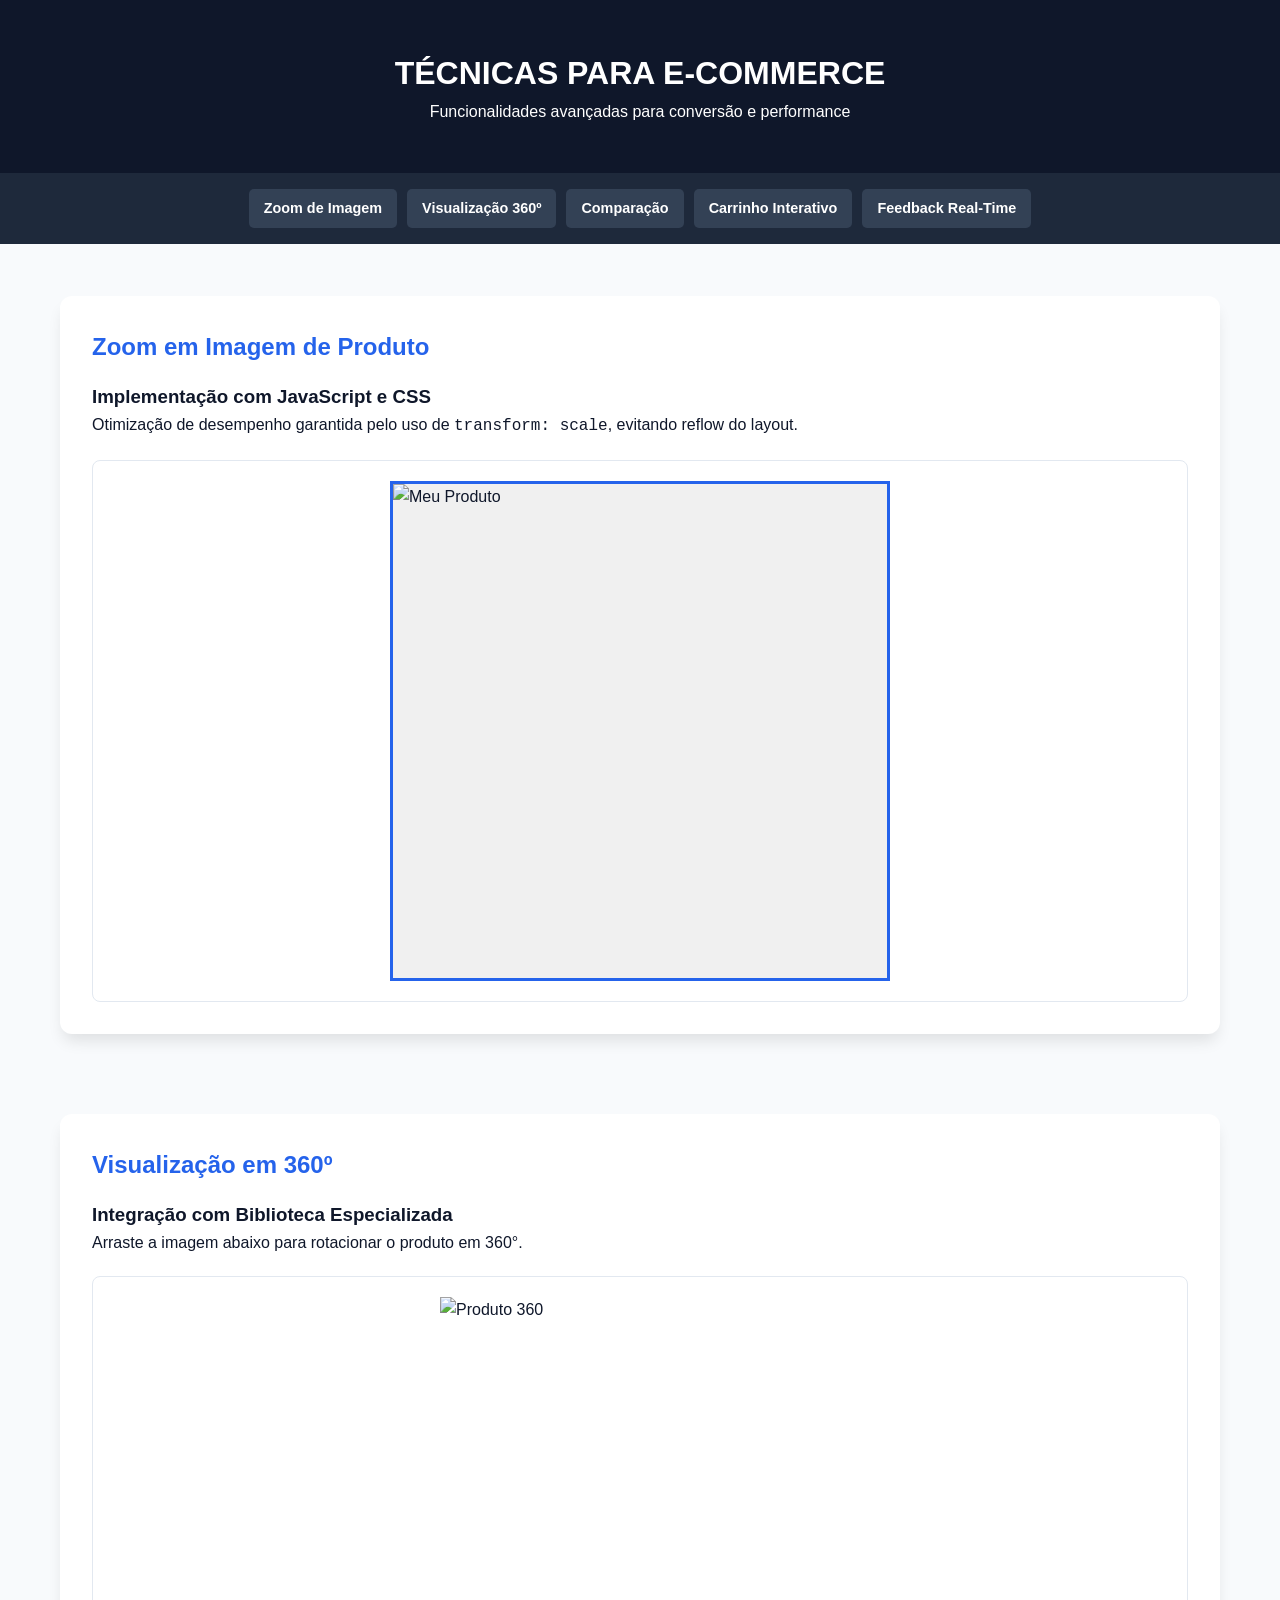
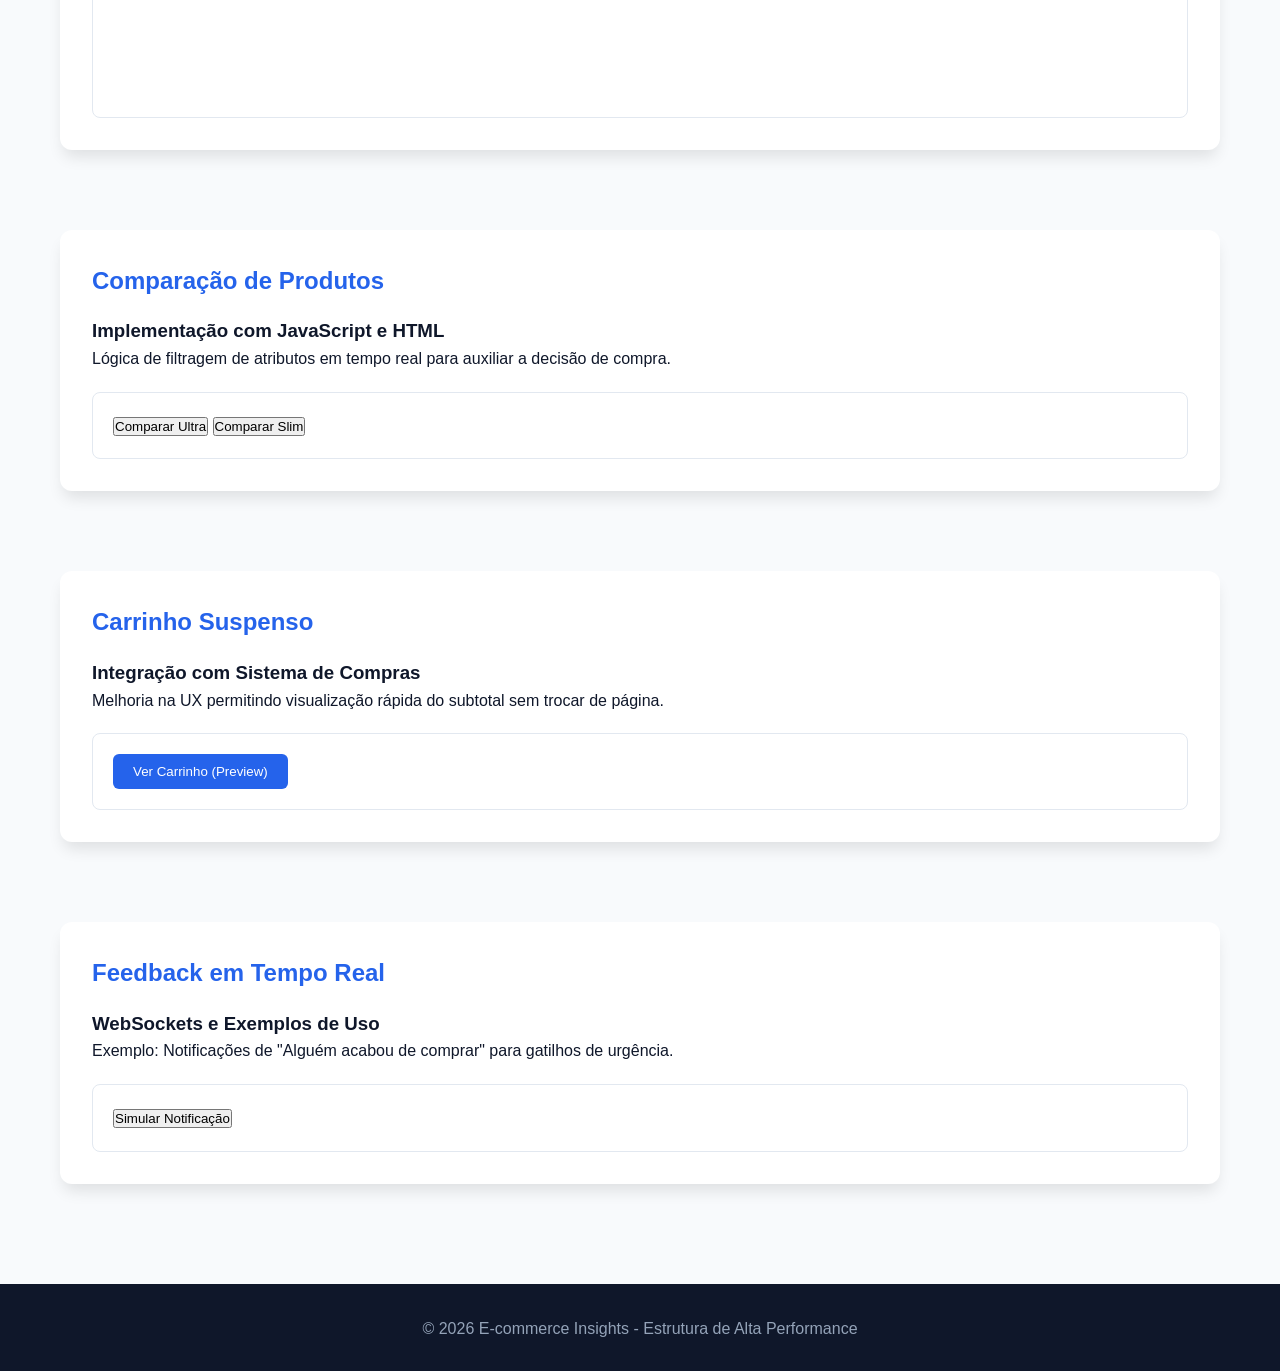
==== index.html @ aa50e953 "texto" ====
<!-- index.html -->
<!DOCTYPE html>
<html lang="pt-br">

<head>
    <meta charset="UTF-8">
    <meta name="viewport" content="width=device-width, initial-scale=1.0">
    <title>Técnicas de E-commerce | Dev Mastery</title>
    <link rel="stylesheet" href="style.css">
    <script defer src="https://cdn.jsdelivr.net/npm/@3dweb/360javascriptviewer@1/lib/JavascriptViewer.min.js"></script>
</head>

<body>

    <header>
        <h1>TÉCNICAS PARA E-COMMERCE</h1>
        <p>Funcionalidades avançadas para conversão e performance</p>
    </header>

    <nav>
        <a href="#zoom">Zoom de Imagem</a>
        <a href="#v360">Visualização 360º</a>
        <a href="#compare">Comparação</a>
        <a href="#cart">Carrinho Interativo</a>
        <a href="#feedback">Feedback Real-Time</a>
    </nav>

    <main>
        <section id="zoom">
            <h2>Zoom em Imagem de Produto</h2>
            <article>
                <h3>Implementação com JavaScript e CSS</h3>
                <p>Otimização de desempenho garantida pelo uso de <code>transform: scale</code>, evitando reflow do
                    layout.</p>
                <div class="demo-box">
                    <div class="zoom-container" id="zoomArea">
                        <img src="imagens/imagem.webp" alt="Meu Produto" id="zoomImg">
                    </div>
                </div>
            </article>
        </section>

        <section id="v360">
            <h2>Visualização em 360º</h2>
            <article>
                <h3>Integração com Biblioteca Especializada</h3>
                <p>Arraste a imagem abaixo para rotacionar o produto em 360°.</p>
                <div class="demo-box">
                    <div id="jsv-holder" style="width: 100%; max-width: 400px; margin: 0 auto;">
                        <img id="jsv-image" alt="Produto 360"
                            src="https://360-javascriptviewer.gumlet.io/images/phone/iphone-gold-01.png">
                    </div>
                </div>
            </article>
        </section>

        <section id="compare">
            <h2>Comparação de Produtos</h2>
            <article>
                <h3>Implementação com JavaScript e HTML</h3>
                <p>Lógica de filtragem de atributos em tempo real para auxiliar a decisão de compra.</p>
                <div class="demo-box">
                    <button onclick="compare('Modelo Ultra')">Comparar Ultra</button>
                    <button onclick="compare('Modelo Slim')">Comparar Slim</button>
                    <div id="compareResult" class="result-text"></div>
                </div>
            </article>
        </section>

        <section id="cart">
            <h2>Carrinho Suspenso</h2>
            <article>
                <h3>Integração com Sistema de Compras</h3>
                <p>Melhoria na UX permitindo visualização rápida do subtotal sem trocar de página.</p>
                <div class="demo-box">
                    <button class="btn-main" onclick="toggleCart()">Ver Carrinho (Preview)</button>
                </div>
            </article>
        </section>

        <section id="feedback">
            <h2>Feedback em Tempo Real</h2>
            <article>
                <h3>WebSockets e Exemplos de Uso</h3>
                <p>Exemplo: Notificações de "Alguém acabou de comprar" para gatilhos de urgência.</p>
                <div class="demo-box">
                    <button onclick="simulatePurchase()">Simular Notificação</button>
                </div>
            </article>
        </section>
    </main>

    <div id="cart-panel" class="side-panel">
        <h3>Seu Carrinho</h3>
        <p>1x Produto Exemplo - R$ 149,90</p>
        <button onclick="toggleCart()">Fechar</button>
    </div>

    <div id="notification-box" class="toast">
        🛒 Alguém de São Paulo acabou de comprar este item!
    </div>

    <footer>
        <p>&copy; 2026 E-commerce Insights - Estrutura de Alta Performance</p>
    </footer>

    <script src="script.js"></script>
</body>

</html>
---- style.css ----
/*style.css*/
:root {
    --primary: #2563eb;
    --secondary: #1e293b;
    --accent: #f59e0b;
    --light: #f8fafc;
    --dark: #0f172a;
}

* {
    margin: 0;
    padding: 0;
    box-sizing: border-box;
}

body {
    font-family: 'Inter', sans-serif;
    background: var(--light);
    color: var(--dark);
    line-height: 1.6;
}

/* Layout */
header {
    background: var(--dark);
    color: white;
    padding: 3rem 5%;
    text-align: center;
}

nav {
    background: var(--secondary);
    position: sticky;
    top: 0;
    display: flex;
    justify-content: center;
    gap: 20px;
    padding: 1rem;
    z-index: 1000;
}

nav a {
    color: white;
    text-decoration: none;
    font-weight: bold;
    font-size: 0.85rem;
}

nav a:hover {
    color: var(--accent);
}

main {
    max-width: 900px;
    margin: 2rem auto;
    padding: 20px;
}

section {
    background: white;
    margin-bottom: 3rem;
    padding: 2rem;
    border-radius: 12px;
    box-shadow: 0 10px 15px -3px rgba(0, 0, 0, 0.1);
}

h2 {
    color: var(--primary);
    margin-bottom: 1rem;
}

/* Componentes */
.demo-box {
    border: 1px solid #e2e8f0;
    padding: 20px;
    border-radius: 8px;
    margin-top: 20px;
    background: #fff;
}

.zoom-container {
    width: 100%;
    max-width: 500px;
    height: 500px;
    /* Altura fixa para criar o "quadro" */
    overflow: hidden;
    position: relative;
    border: 3px solid #2563eb;
    margin: 20px auto;
    background-color: #f0f0f0;
    cursor: zoom-in;
}

#zoomImg {
    width: 100%;
    height: 100%;
    object-fit: contain;
    /* Mostra a imagem inteira sem cortar */
    display: block;
    transition: transform 0.1s ease-out;
}


#jsv-holder {
    width: 100%;
    aspect-ratio: 1/1;
    /* Mantém o quadrado para a rotação */
    cursor: grab;
}

#jsv-holder:active {
    cursor: grabbing;
}

#jsv-image {
    width: 100%;
    height: auto;
    display: block;
}



.side-panel {
    position: fixed;
    right: -320px;
    top: 0;
    width: 300px;
    height: 100%;
    background: white;
    box-shadow: -5px 0 15px rgba(0, 0, 0, 0.1);
    transition: 0.4s cubic-bezier(0.4, 0, 0.2, 1);
    padding: 2rem;
    z-index: 2000;
}

.side-panel.active {
    right: 0;
}

.toast {
    position: fixed;
    bottom: 20px;
    left: 20px;
    background: #059669;
    color: white;
    padding: 1rem 2rem;
    border-radius: 50px;
    display: none;
    box-shadow: 0 4px 12px rgba(0, 0, 0, 0.2);
}

.btn-main {
    background: var(--primary);
    color: white;
    border: none;
    padding: 10px 20px;
    cursor: pointer;
    border-radius: 6px;
}

footer {
    background: var(--dark);
    color: #94a3b8;
    text-align: center;
    padding: 2rem;
}



/* Configurações Globais Responsivas */
html {
    font-size: 16px;
}

main {
    width: 95%;
    max-width: 1200px;
    margin: 2rem auto;
    display: flex;
    flex-direction: column;
    gap: 2rem;
}

/* Menu Responsivo */
nav {
    display: flex;
    flex-wrap: wrap;
    /* Permite que os itens pulem de linha no celular */
    justify-content: center;
    gap: 10px;
    padding: 1rem;
    position: sticky;
    top: 0;
    background: #1e293b;
    z-index: 1000;
}

nav a {
    padding: 8px 15px;
    background: #334155;
    border-radius: 5px;
    font-size: 0.9rem;
    white-space: nowrap;
    /* Evita que o texto do link quebre ao meio */
}

/* Containers de Imagem Flexíveis */
.zoom-container,
#jsv-holder {
    width: 100%;
    max-width: 500px;
    /* Limite para desktop */
    height: auto;
    aspect-ratio: 1 / 1;
    /* Mantém o quadrado perfeito em qualquer tela */
    margin: 0 auto;
}

/* --- MEDIA QUERIES (A MÁGICA ACONTECE AQUI) --- */

@media (max-width: 768px) {
    header h1 {
        font-size: 1.5rem;
    }

    nav {
        gap: 5px;
    }

    nav a {
        font-size: 0.8rem;
        flex: 1 1 40%;
        /* Faz os botões ocuparem metade da largura no mobile */
        text-align: center;
    }

    section {
        padding: 1rem;
    }

    .side-panel {
        width: 100%;
        /* Carrinho ocupa a tela toda no celular */
        right: -100%;
    }
}

@media (max-width: 480px) {
    nav a {
        flex: 1 1 100%;
        /* Um link por linha em telas muito pequenas */
    }

    .zoom-container {
        max-width: 100%;
        /* Usa toda a largura disponível */
    }
}
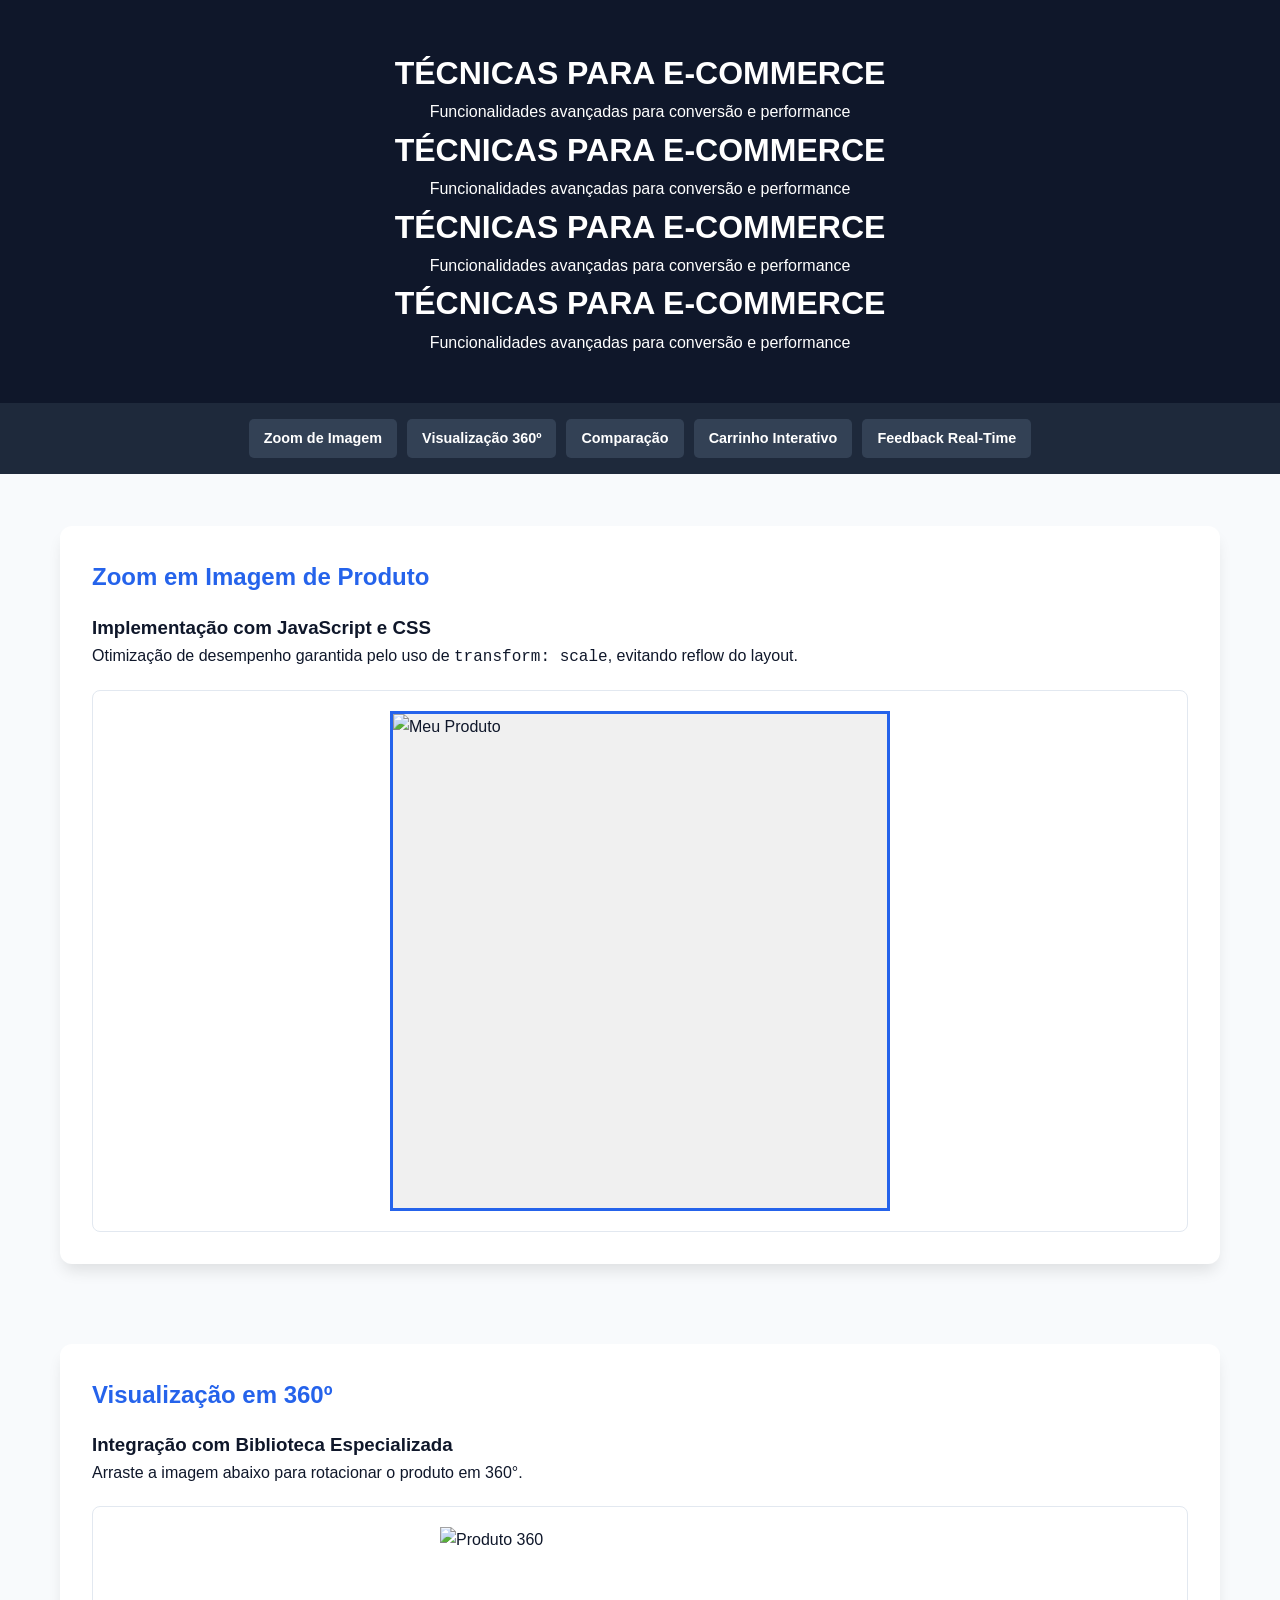
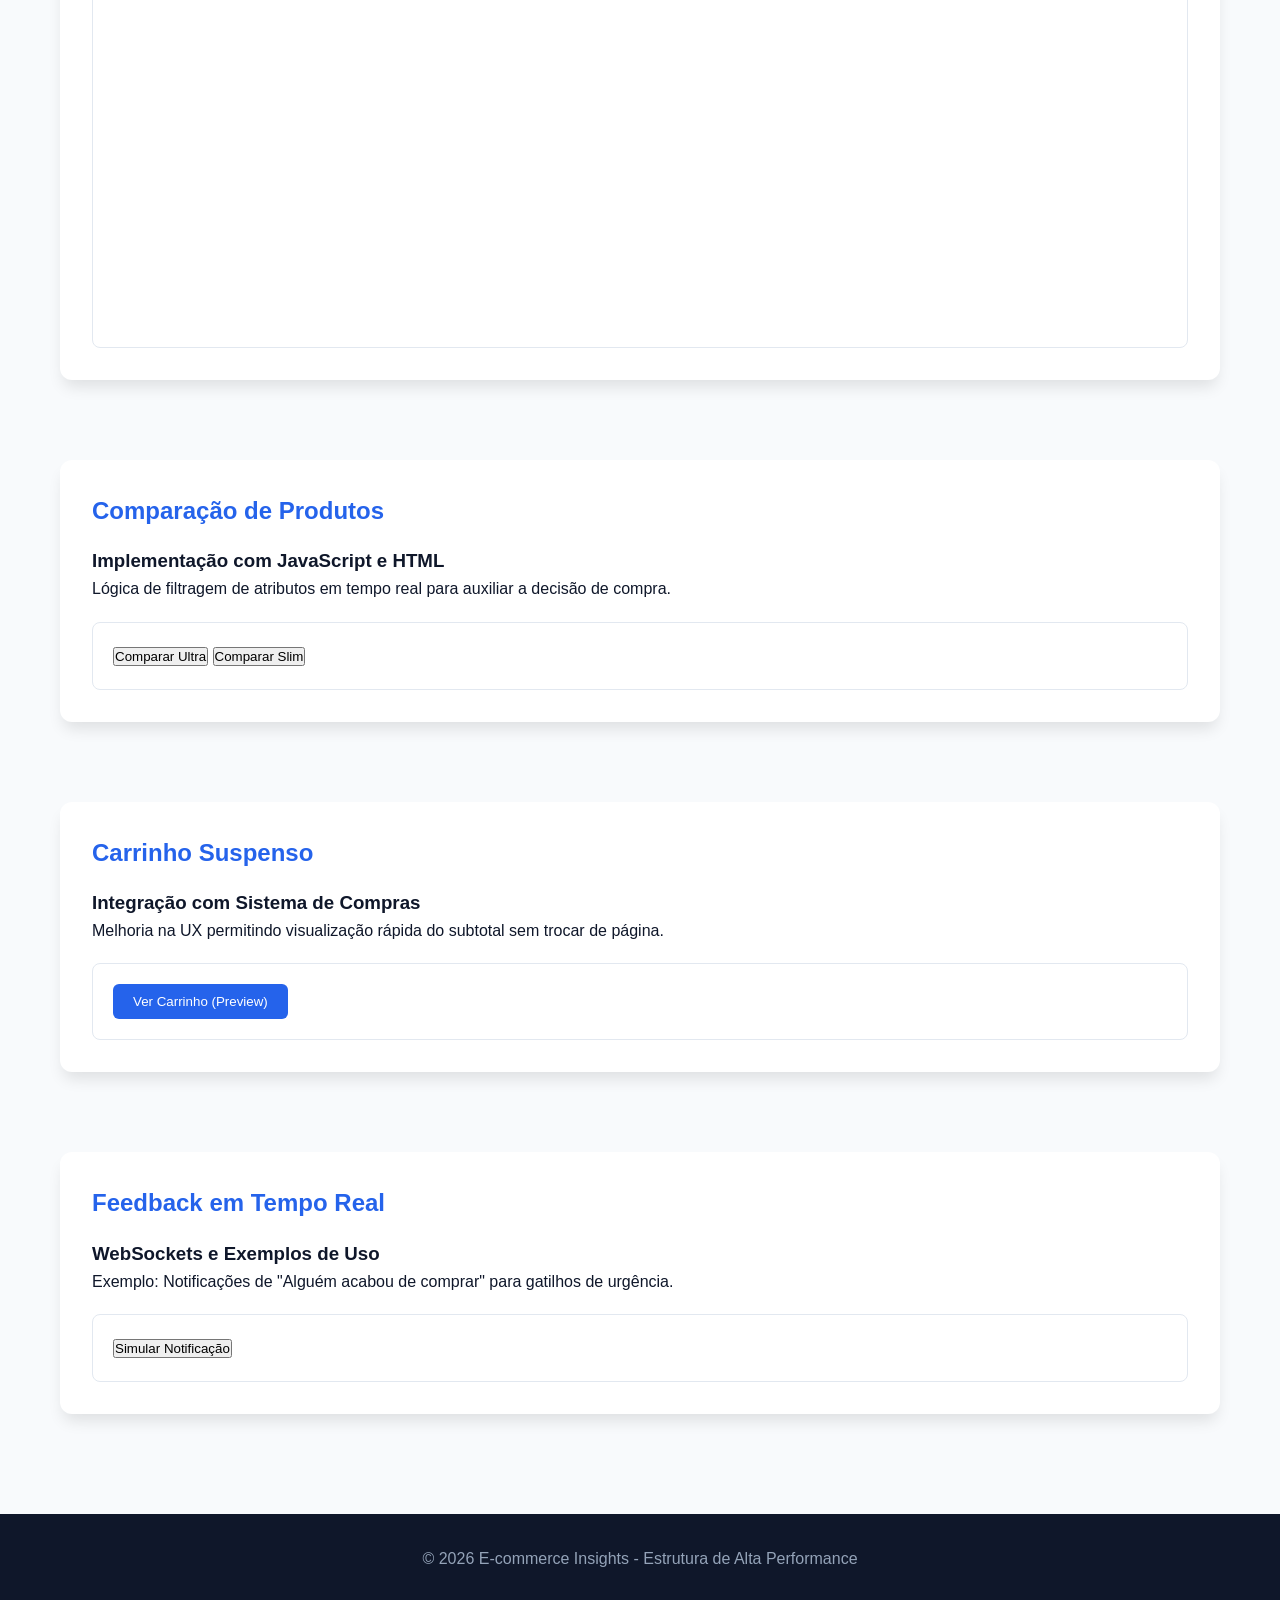
==== commit 1869a03b: "feat: Adicionados novos arquivos de configuracao" ====
--- a/index.html
+++ b/index.html
@@ -13,6 +13,12 @@
 <body>
 
     <header>
+        <h1>TÉCNICAS PARA E-COMMERCE</h1>
+        <p>Funcionalidades avançadas para conversão e performance</p>
+        <h1>TÉCNICAS PARA E-COMMERCE</h1>
+        <p>Funcionalidades avançadas para conversão e performance</p>
+        <h1>TÉCNICAS PARA E-COMMERCE</h1>
+        <p>Funcionalidades avançadas para conversão e performance</p>
         <h1>TÉCNICAS PARA E-COMMERCE</h1>
         <p>Funcionalidades avançadas para conversão e performance</p>
     </header>
